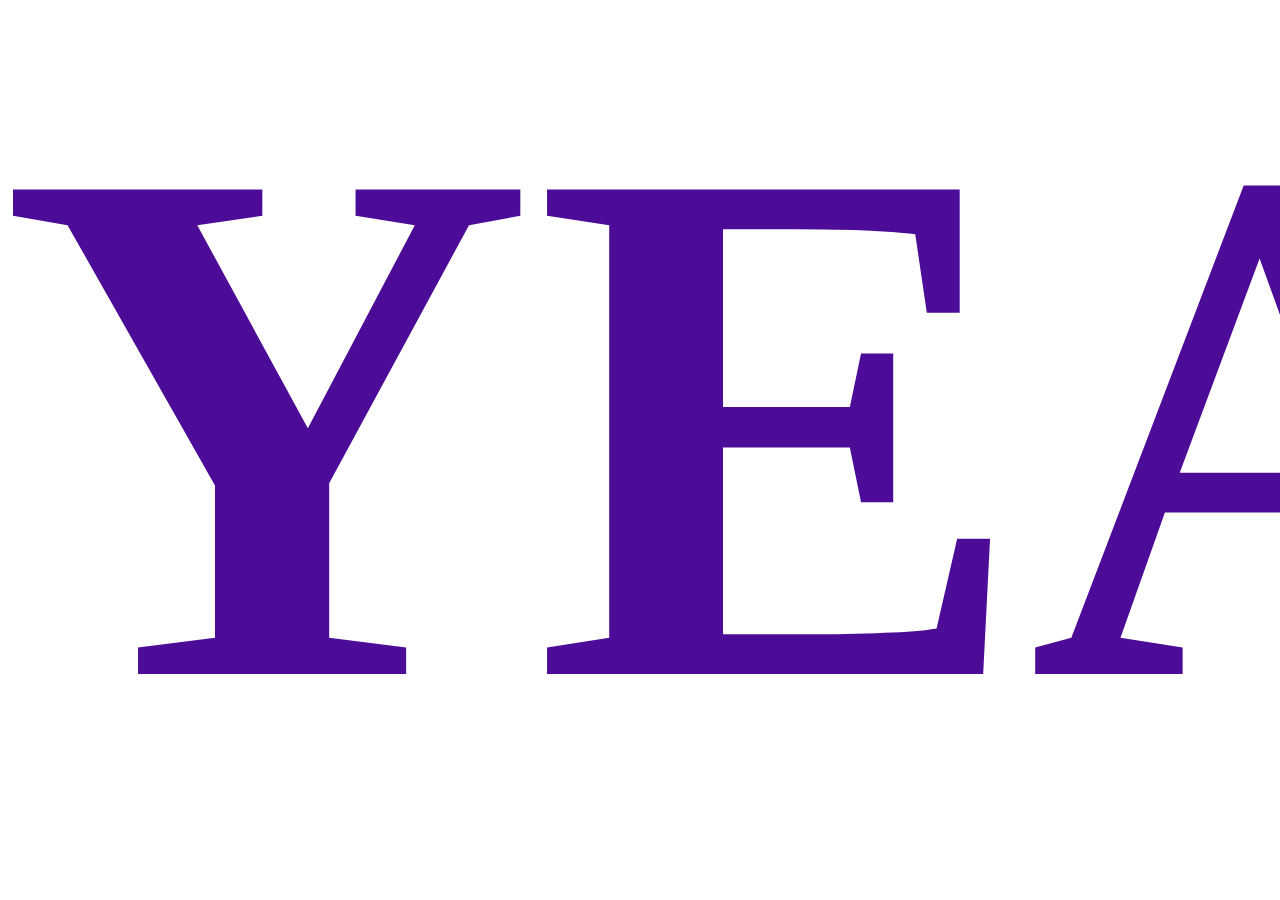
==== index.html @ 91d99f16 "Edit" ====
<!DOCTYPE html>
<html lang="en">
    <head>
        <meta charset="UTF-8">
        <meta http-equiv="X-UA-compatible" content="IE=edge">
        <meta name="viewport" content="width=devie-width, intitial-scale=1.0">
        <!--<link rel="stylesheets" href="style.css"> -->
        <title>My Website</title>
    </head>
    <body>
        <h1>YEAH</h1>
        <style>
            *{
                 padding: 0;
                margin: 0;
                color: rgb(77, 12, 151);
                font-size: 740px;
                text-align: center;
}
        </style>
    </body>
</html>
---- style.css ----
*{
    padding: 0;
    margin: 0;
    color: rgb(37, 2, 48);
    font-size: 89px;
}
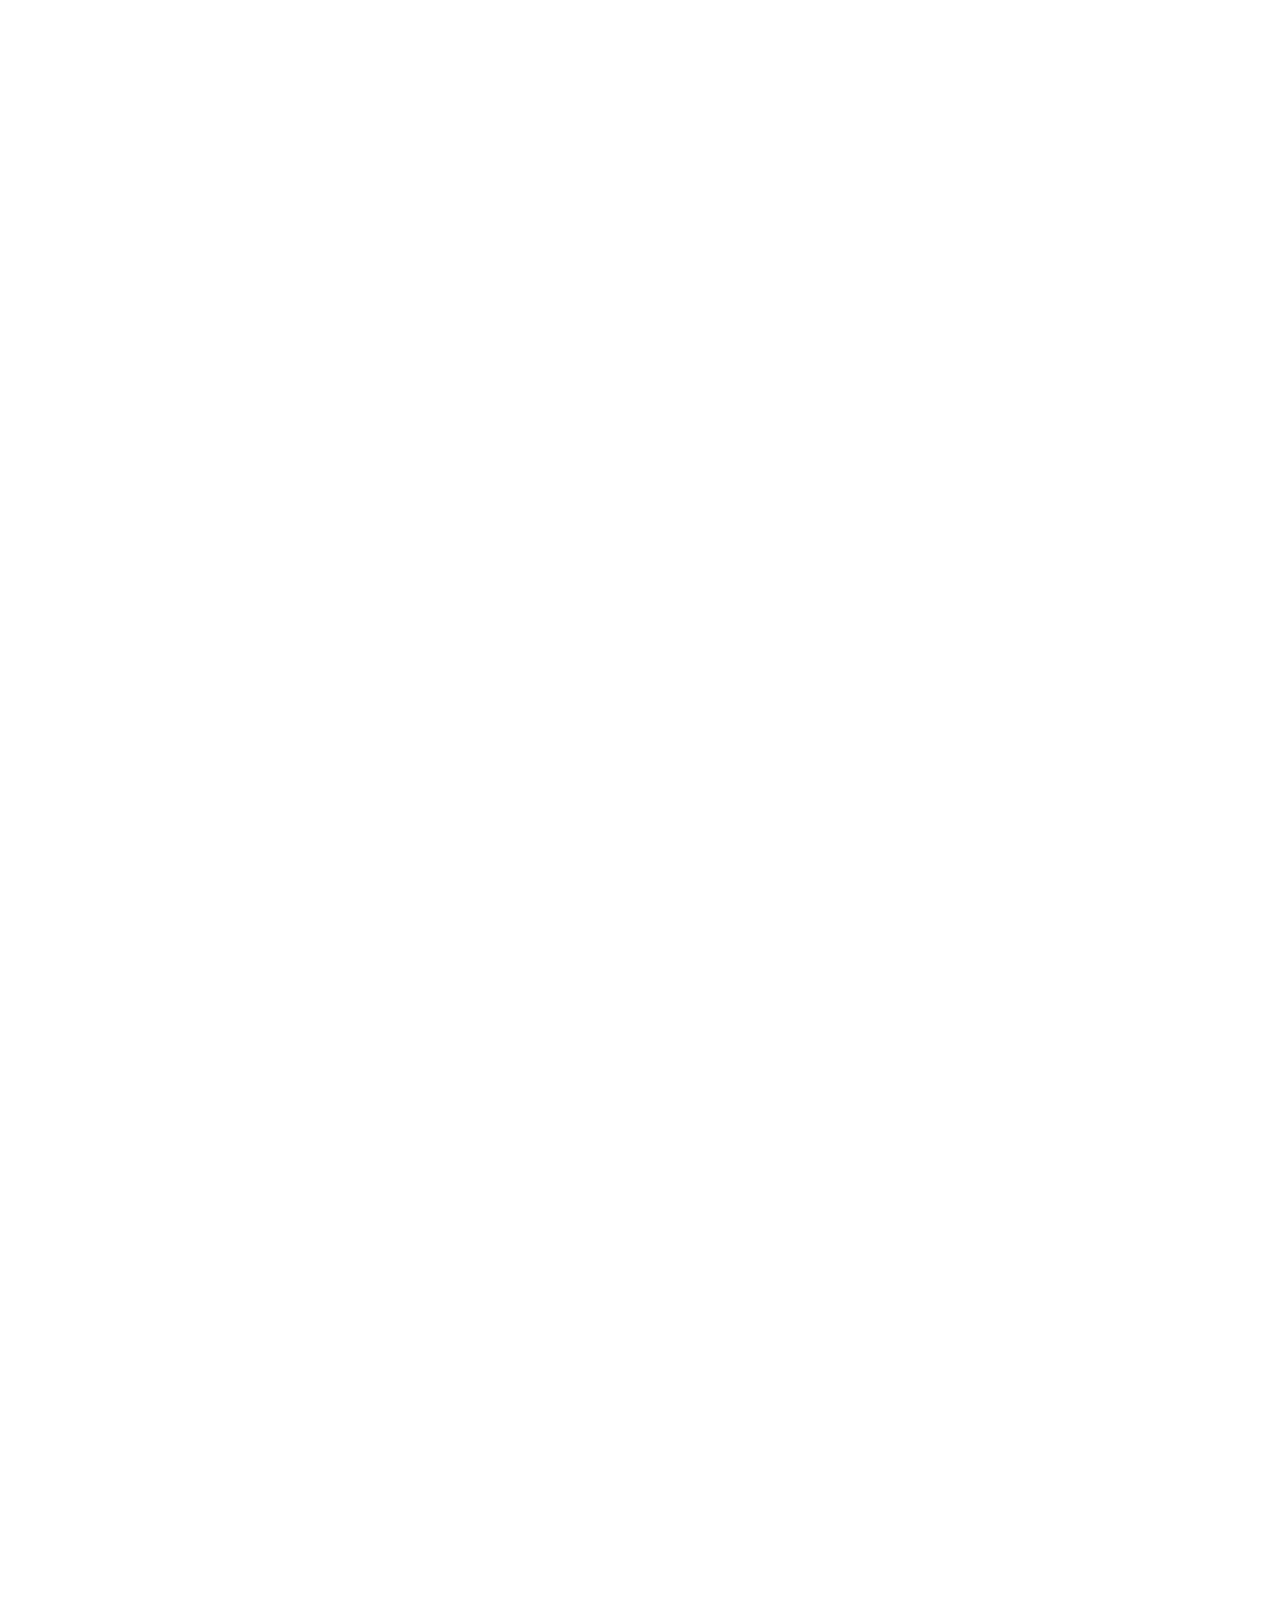
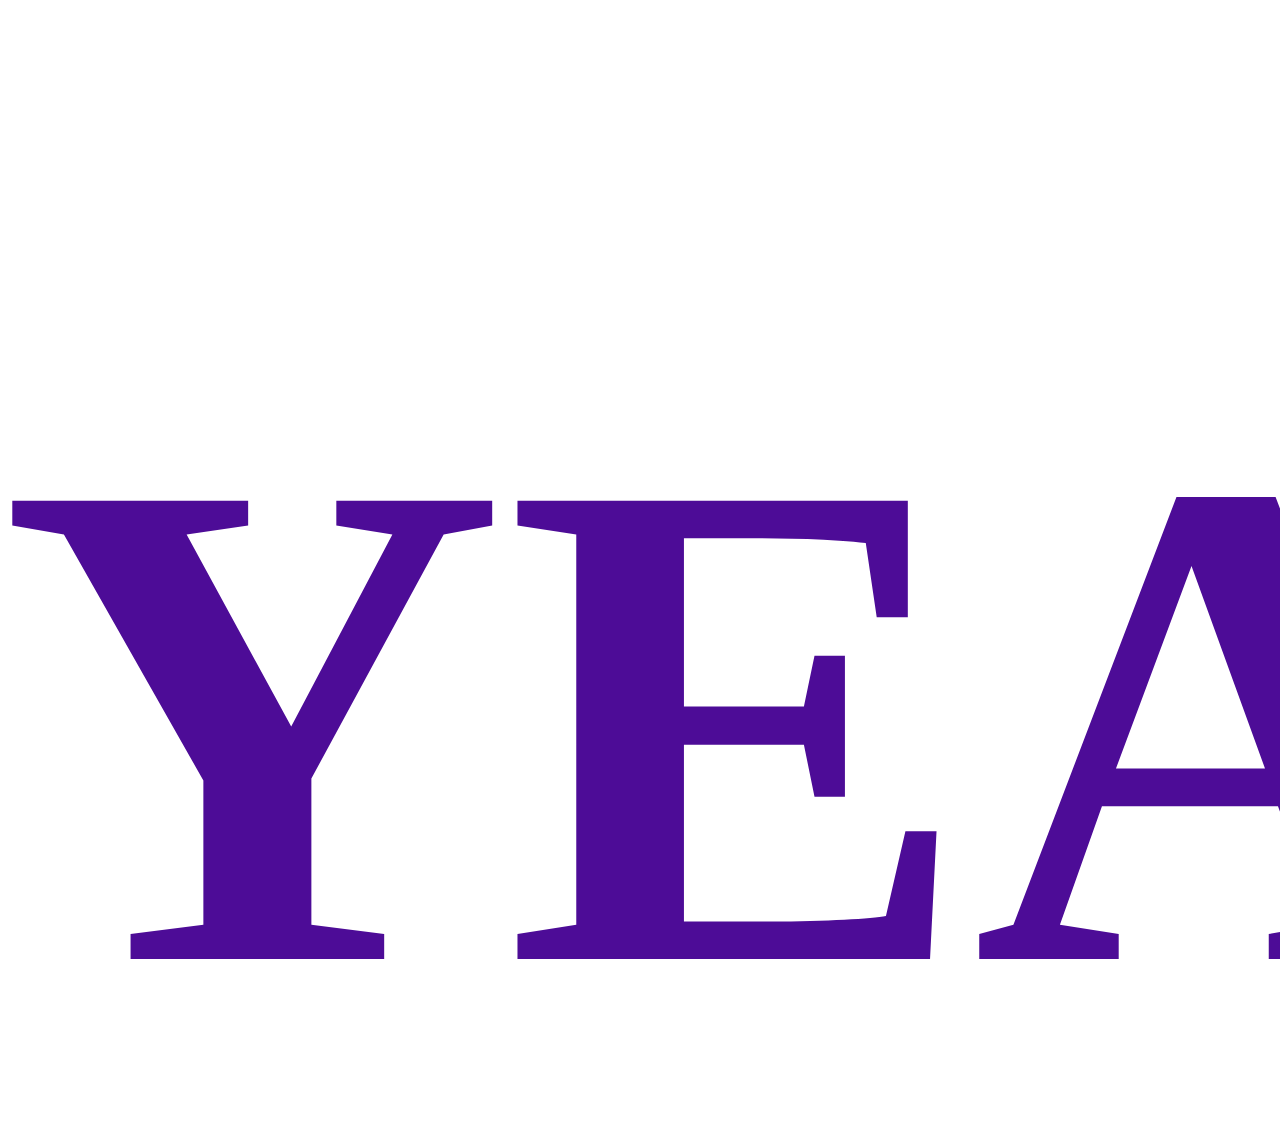
==== commit 8a442911: "Edit" ====
--- a/index.html
+++ b/index.html
@@ -11,11 +11,12 @@
         <h1>YEAH</h1>
         <style>
             *{
-                 padding: 0;
+                padding-top: 50%;
                 margin: 0;
                 color: rgb(77, 12, 151);
-                font-size: 740px;
+                font-size: 700px;
                 text-align: center;
+
 }
         </style>
     </body>
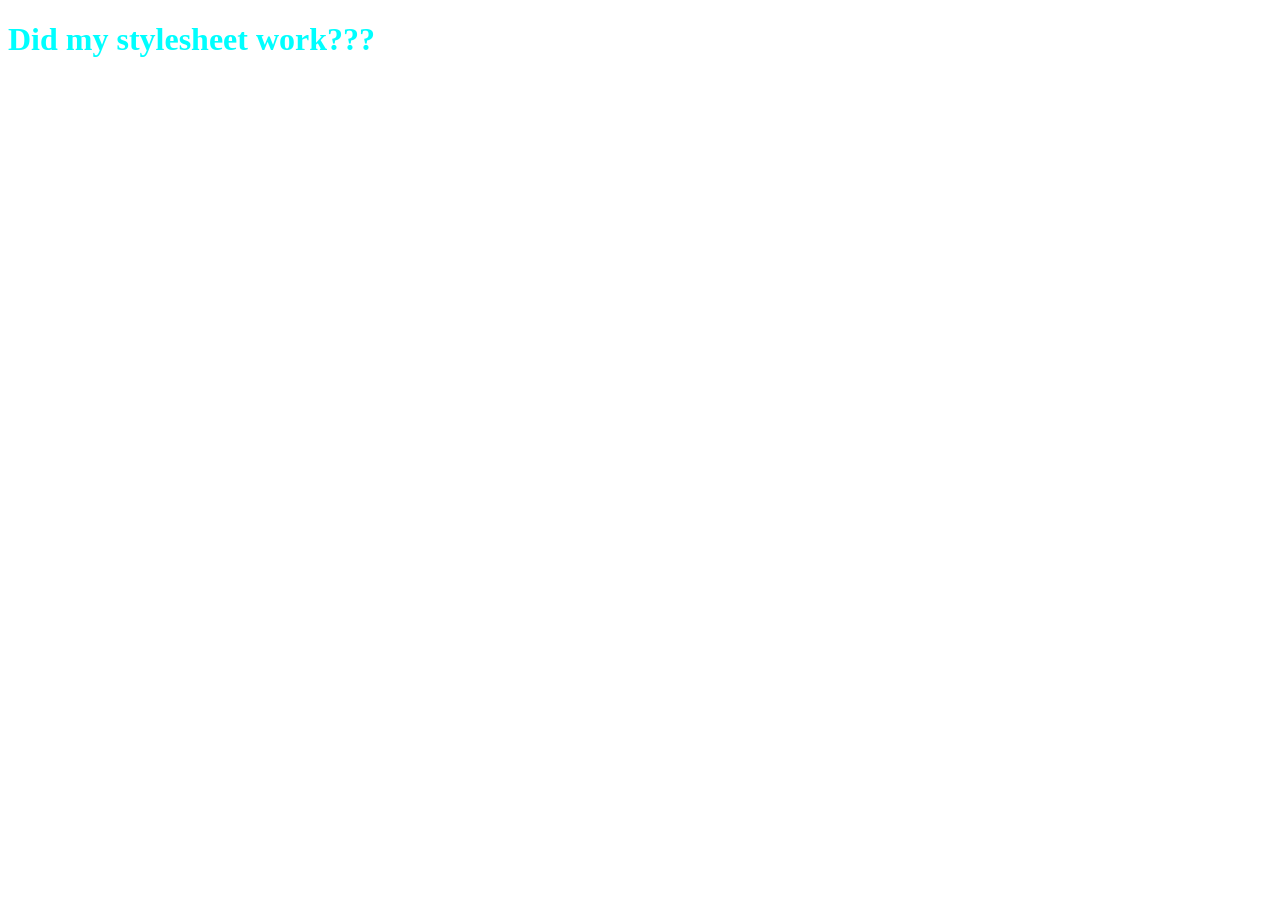
==== commit 48ad8c0e: "hopefully adding my css and html" ====
--- a/index.html
+++ b/index.html
@@ -1,23 +1,29 @@
 <!DOCTYPE html>
 <html lang="en">
     <head>
-        <meta charset="UTF-8">
-        <meta http-equiv="X-UA-compatible" content="IE=edge">
-        <meta name="viewport" content="width=devie-width, intitial-scale=1.0">
-        <!--<link rel="stylesheets" href="style.css"> -->
+        <meta charset="UTF-08">
+        <meta http-equiv="x-ua-compatible" content="ie=edge">
+        <meta name="viewport" content="widthj=device-width, initial-scale=1">
+        <link rel="stylesheet" href="styles.css">
         <title>My Website</title>
     </head>
     <body>
-        <h1>YEAH</h1>
-        <style>
-            *{
-                padding-top: 50%;
-                margin: 0;
-                color: rgb(77, 12, 151);
-                font-size: 700px;
-                text-align: center;
 
-}
-        </style>
+        <h1>Did my stylesheet work???</h1>
+
+
+
+
+
+
+
     </body>
+    <footer>
+
+
+
+
+
+
+    </footer>
 </html>
--- a/styles.css
+++ b/styles.css
@@ -0,0 +1,5 @@
+/* Hoppfully my stlyesheet. */
+
+*{
+    color:aqua;
+}
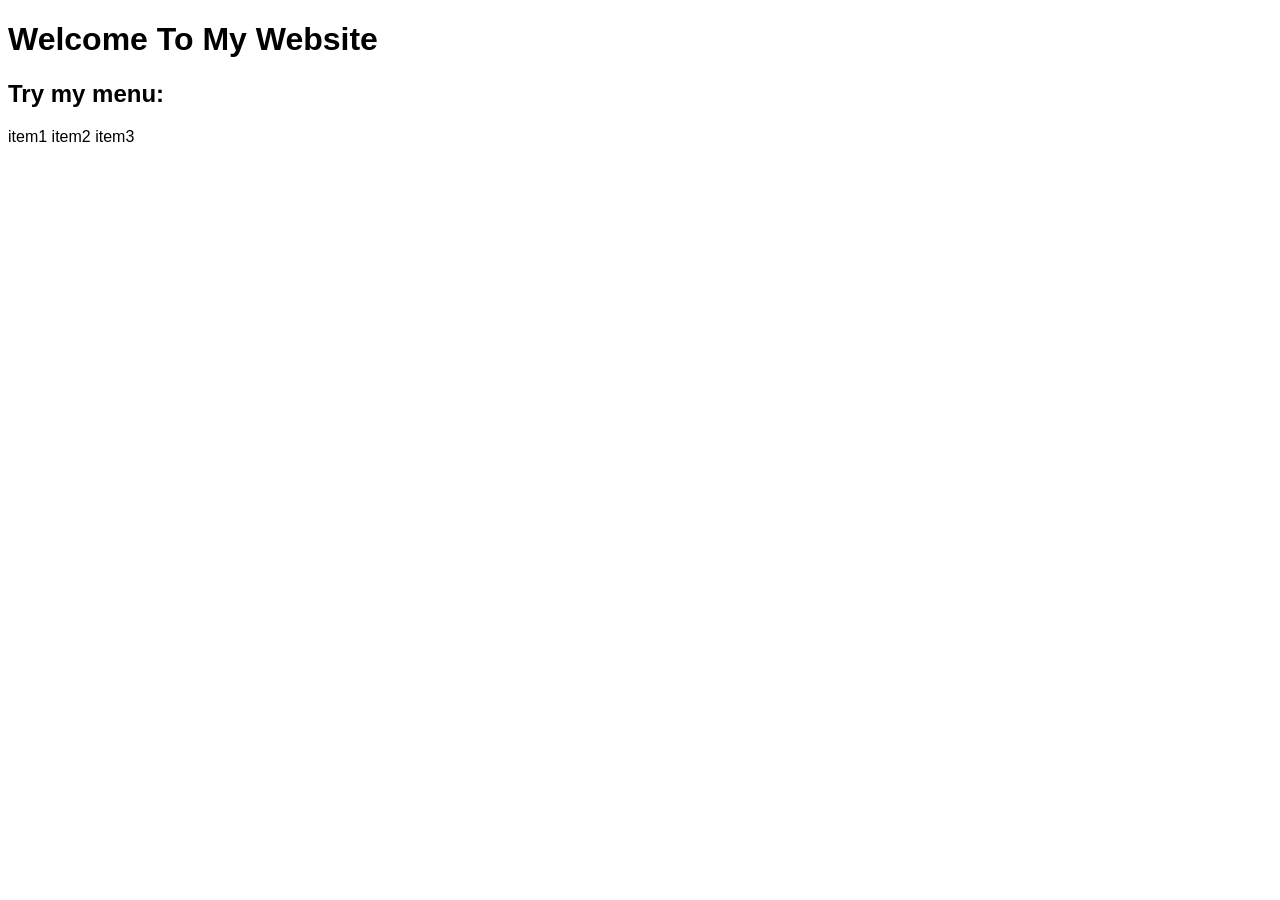
==== commit 7bdefb2f: "Additional Pages Added" ====
--- a/index.html
+++ b/index.html
@@ -8,22 +8,15 @@
         <title>My Website</title>
     </head>
     <body>
-
-        <h1>Did my stylesheet work???</h1>
-
-
-
-
-
-
+        <h1>Welcome To My Website</h1>
+        <h2>Try my menu:</h2>
+        <a id="menubotton" href="page1.html">item1</a>
+        <a id="menubotton" href="page2.html">item2</a>
+        <a id="menubotton" href="page3.html">item3</a>
 
     </body>
     <footer>
 
 
-
-
-
-
     </footer>
 </html>
--- a/styles.css
+++ b/styles.css
@@ -1,5 +1,27 @@
-/* Hoppfully my stlyesheet. */
+* {
+    font-family: Arial, Helvetica, sans-serif;
 
-*{
-    color:aqua;
+}
+
+#menubotton {
+    text-decoration: none;
+    color: black;
+    
+}
+
+.P1, .P2, .P3 {
+    padding: 0%;
+    margin: 0%;
+}
+
+.P1 {
+    color: red;
+}
+
+.P2 {
+    color: blue;
+}
+
+.P3 {
+    color: green;
 }
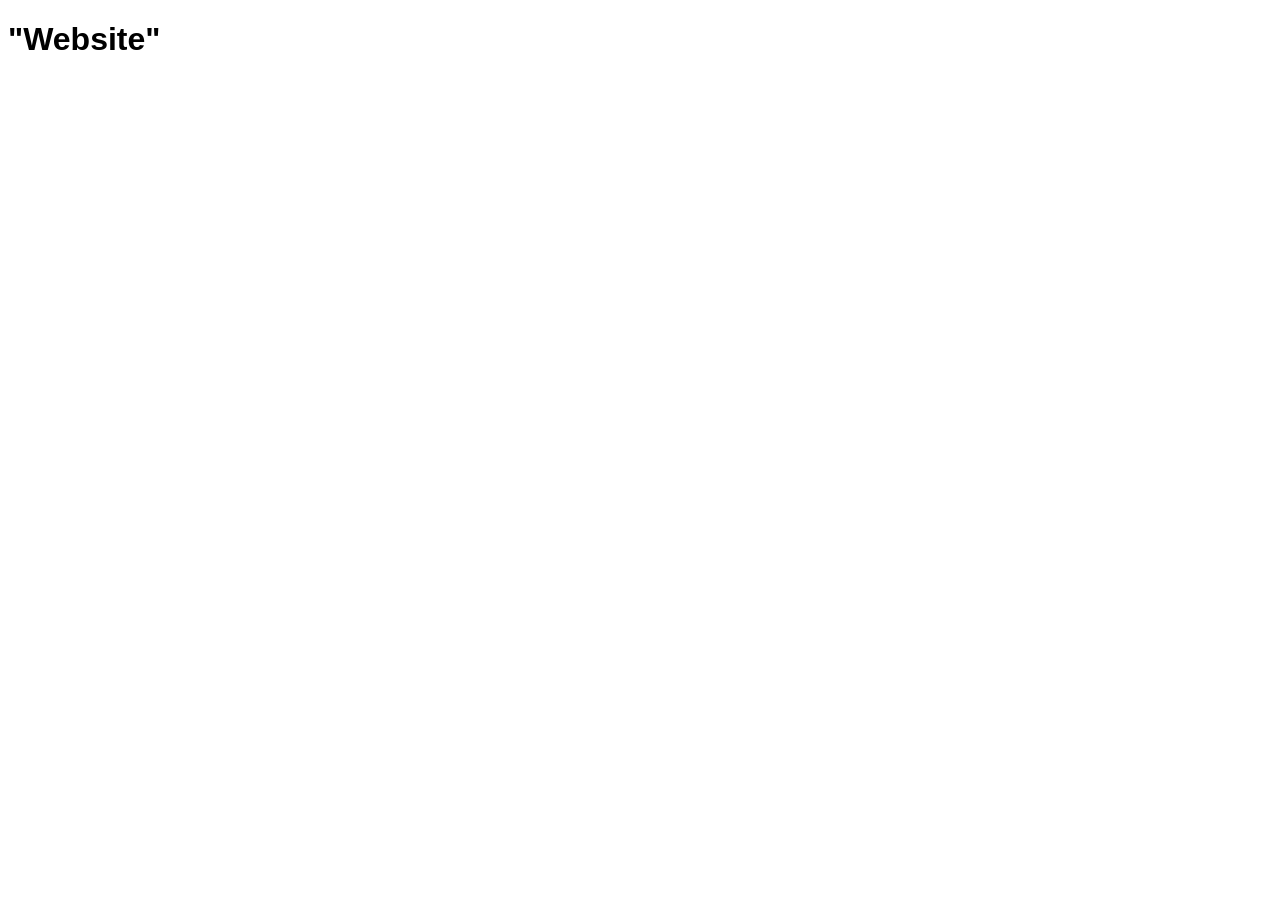
==== commit 1f1886d8: "A fresh start" ====
--- a/index.html
+++ b/index.html
@@ -8,11 +8,7 @@
         <title>My Website</title>
     </head>
     <body>
-        <h1>Welcome To My Website</h1>
-        <h2>Try my menu:</h2>
-        <a id="menubotton" href="page1.html">item1</a>
-        <a id="menubotton" href="page2.html">item2</a>
-        <a id="menubotton" href="page3.html">item3</a>
+       <h1>"Website"</h1>
 
     </body>
     <footer>
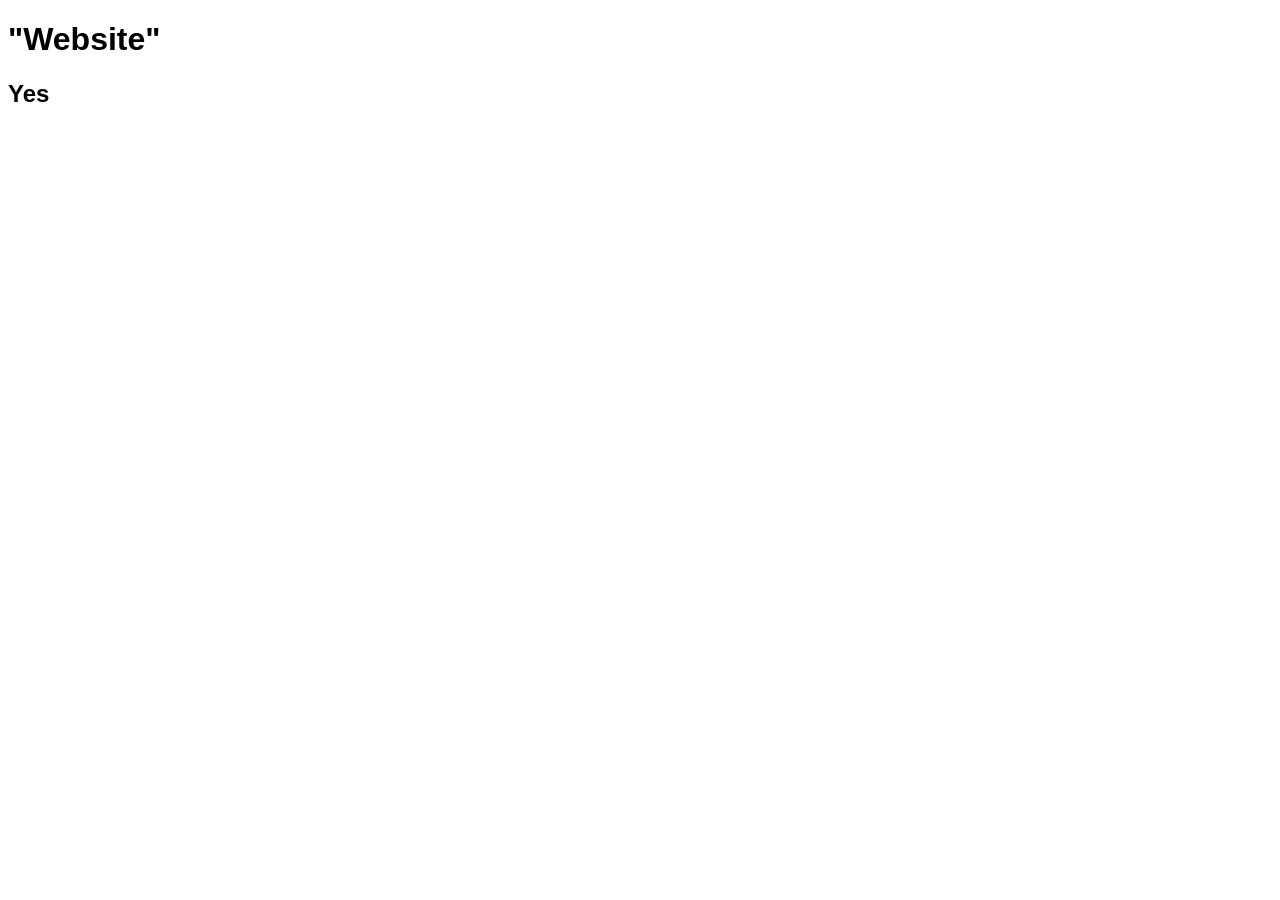
==== commit a48d05ac: "test" ====
--- a/index.html
+++ b/index.html
@@ -9,6 +9,7 @@
     </head>
     <body>
        <h1>"Website"</h1>
+       <h2>Yes</h2>
 
     </body>
     <footer>
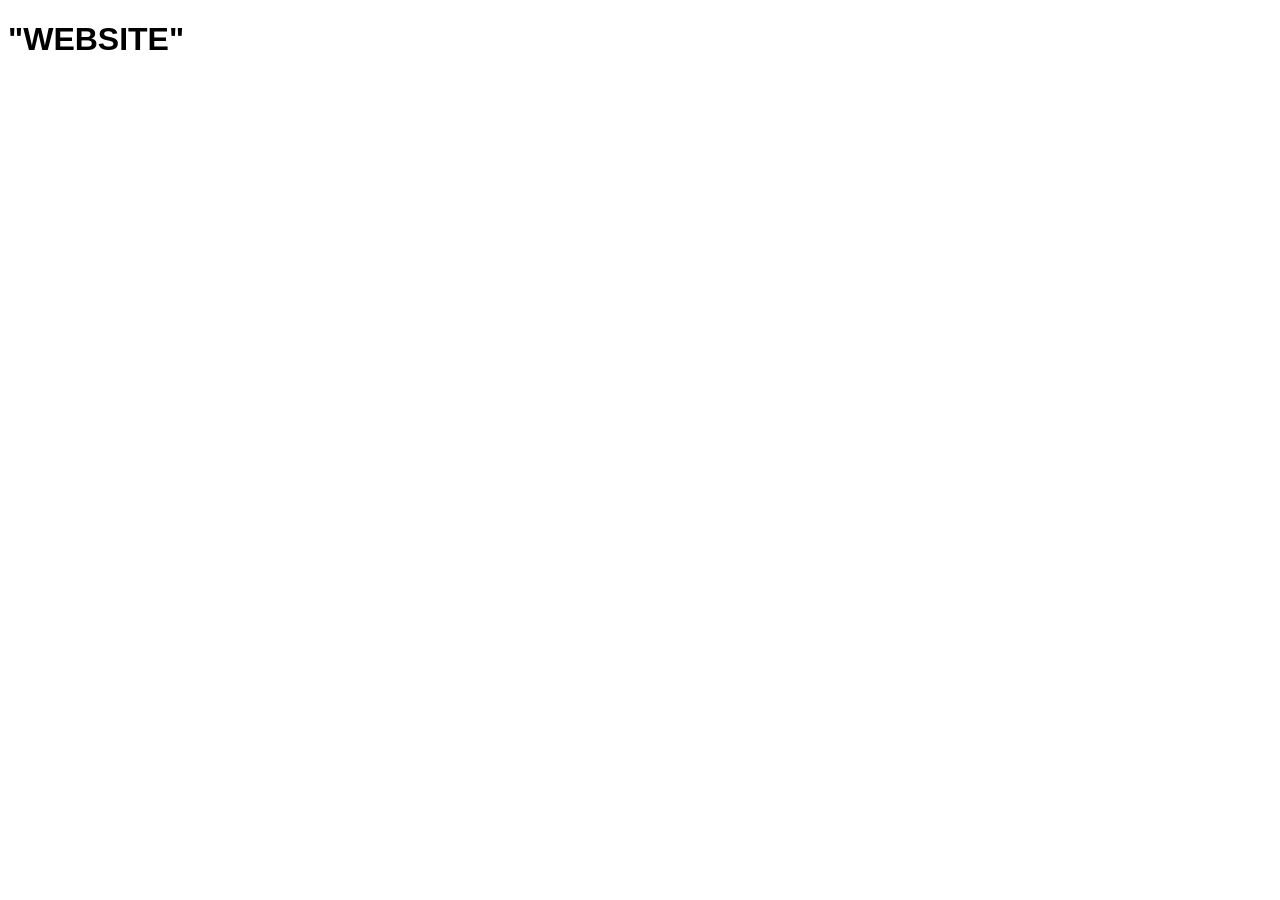
==== commit 684f7468: "New changes" ====
--- a/index.html
+++ b/index.html
@@ -5,11 +5,10 @@
         <meta http-equiv="x-ua-compatible" content="ie=edge">
         <meta name="viewport" content="widthj=device-width, initial-scale=1">
         <link rel="stylesheet" href="styles.css">
-        <title>My Website</title>
+        <title>My website</title>
     </head>
     <body>
-       <h1>"Website"</h1>
-       <h2>Yes</h2>
+       <h1>"WEBSITE"</h1>
 
     </body>
     <footer>
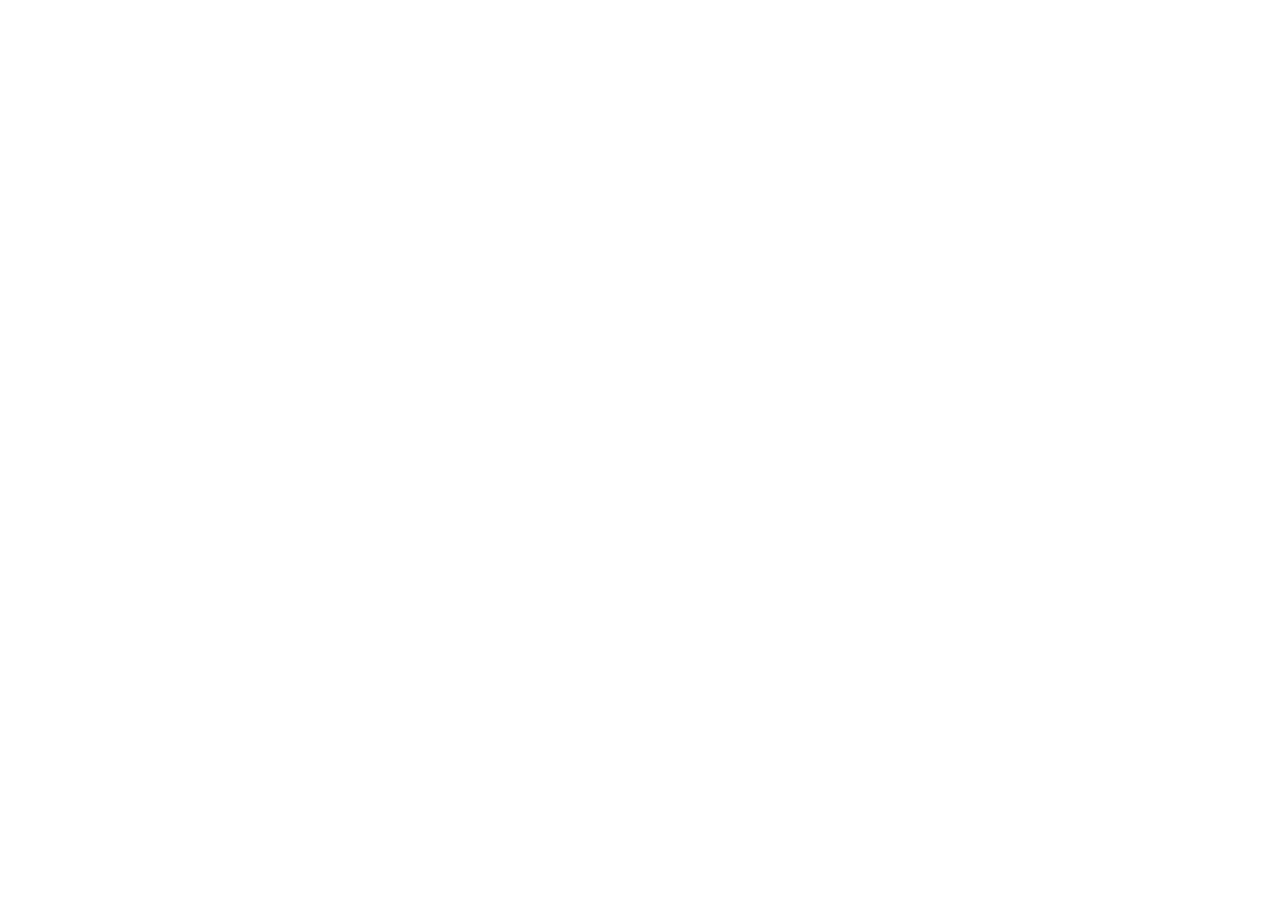
==== commit cba30f07: "Fresh start" ====
--- a/index.html
+++ b/index.html
@@ -8,7 +8,6 @@
         <title>My website</title>
     </head>
     <body>
-       <h1>"WEBSITE"</h1>
 
     </body>
     <footer>
